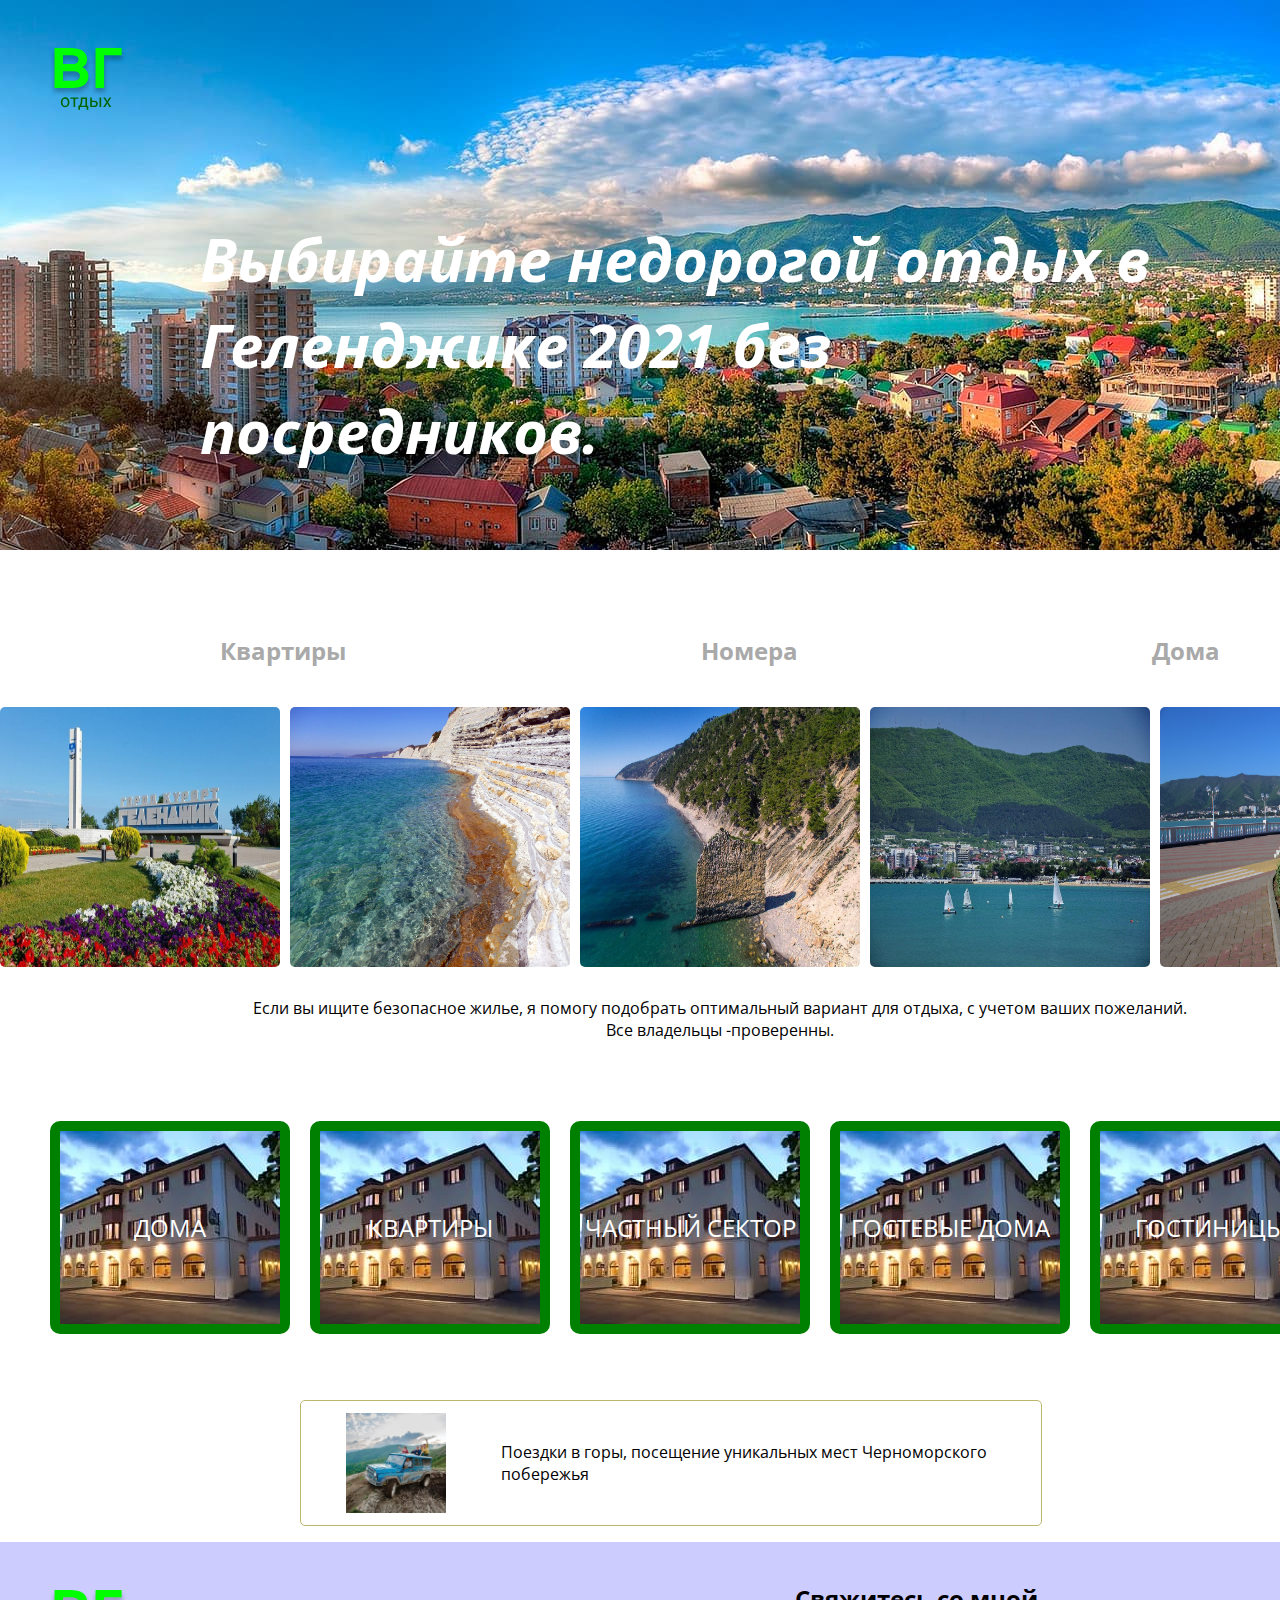
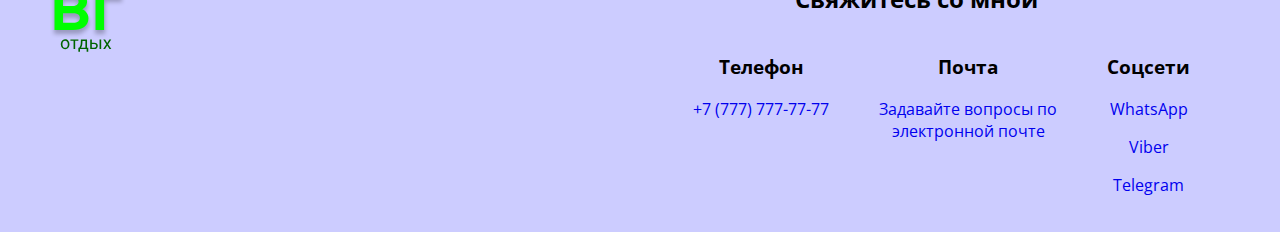
==== index.html @ 469f1034 "создал репозиторий" ====
<!DOCTYPE html>
<html lang="ru">
<head>
   <meta charset="UTF-8">
   <meta http-equiv="X-UA-Compatible" content="IE=edge">
   <meta name="viewport" content="width=device-width, initial-scale=1.0">
   <title>Отдых</title>
   <link rel="preconnect" href="https://fonts.gstatic.com">
   <link href="https://fonts.googleapis.com/css2?family=Open+Sans&display=swap" rel="stylesheet">
   <link rel="stylesheet" href="css/style.css">
</head>
<body>
   <header class="header">
      <div class="header-top">
         <a href="#" class="logo">
            <img src="images/logo.svg" alt="логотип">
         </a>
         <h1 class="header-title">Выбирайте недорогой отдых в Геленджике 2021 без посредников.</h1>
      </div>
      <nav class="navigation">
         <ul class="navigation-list">
            <li class="navigation-items">Квартиры
               <ul class="navigation-items__list">
                  <li class="navigation-items__list-item">
                     <a href="pageoneroom.html" class="list-item__flat">1-комнатные</a>
                  </li>
                  <li class="navigation-items__list-item">
                     <a href="pagetworoom.html" class="list-item__flat">2-комнатные</a>
                  </li>
                  <li class="navigation-items__list-item">
                     <a href="pagethreeroom.html" class="list-item__flat">3-комнатные</a>
                  </li>
                  <li class="navigation-items__list-item">
                     <a href="#" class="list-item__flat">Все квартиры</a>
                  </li>
               </ul>
            </li>
            <li class="navigation-items">Номера
               <ul class="navigation-items__list">
                  <li class="navigation-items__list-item">
                     <a href="#" class="list-item__room">Мини-гостиницы
                     </a>
                  </li>
                  <li class="navigation-items__list-item">
                     <a href="#" class="list-item__room">Гостевые дома
                     </a>
                  </li>
                  <li class="navigation-items__list-item">
                     <a href="#" class="list-item__room">Частный сектор
                     </a>
                  </li>
               </ul>
            </li>
            <li class="navigation-items">Дома</li>
         </ul>
      </nav>
   </header>
   
   <section class="main">
      <div class="about">
         <div class="about-foto">
            <img class="about-foto__item" src="images/stella.jpg" alt="" width="280" height="260">
            <img class="about-foto__item" src="images/coast.jpg" alt="" width="280" height="260">
            <img class="about-foto__item" src="images/rock.jpg" alt="" width="280" height="260">
            <img class="about-foto__item" src="images/sail.jpg" alt="" width="280" height="260">
            <img class="about-foto__item" src="images/waterfront.jpg" alt="" width="280" height="260">
         </div>
         <p class="about-text">Если вы ищите безопасное жилье,  я помогу подобрать оптимальный вариант для отдыха, с учетом ваших пожеланий.
            Все владельцы -проверенны.</p>
      </div>
      <div class="enumeration">
         <ul class="enumeration-list">
            <li class="enumeration-items">
               <a href="" class="enumeration-link">
                  Дома
               </a>
            </li>
            <li class="enumeration-items">
               <a href="" class="enumeration-link">
                  Квартиры
               </a>
            </li>
            <li class="enumeration-items">
               <a href="" class="enumeration-link">
                  Частный сектор
               </a>
            </li>
            <li class="enumeration-items">
               <a href="" class="enumeration-link">
                  Гостевые дома
               </a>
            </li>
            <li class="enumeration-items">
               <a href="" class="enumeration-link">
                  гостиницы
               </a>
            </li>
         </ul>
      </div>
      <div class="addition">
         <p class="addition-text__voyage">Поездки в горы, посещение уникальных мест Черноморского побережья</p>
      </div>
   </section>
   
   <footer class="footer">
      <div class="footer-logo">
         <a href="index.html">
            <img src="images/logo.svg" alt="логотип">
         </a>
      </div>
      <div class="footer-contacts">
         <h2 class="footer-contacts__title">Свяжитесь со мной</h2>
         <ul class="footer-contacts__list">
         <li class="footer-contacts__item">
            <h3>Телефон</h3>
            <p><a class="list-phone__link" href="tel:+77777777777">+7 (777) 777-77-77</a></p>
         </li>
         <li class="footer-contacts__item">
            <h3>Почта</h3>
            <p><a class="list-mail__link" href="mailto:vlad@htmlbook.ru">Задавайте вопросы по<br> электронной почте</a></p>
         </li>
         <li class="footer-contacts__item">
            <h3>Соцсети</h3>
            <p><a class="list-social__whatsapp" href="https://wa.me/77777777777">WhatsApp</a></p>
            <p><a class="list-social__viber" title="Viber" href="viber://add?number=120345678910">Viber</a></p>
            <p><a class="list-social__telegram" title="Telegram" href="tg://resolve?domain=nikname">Telegram</a></p>
         </li>
         </ul>
      </div>
   </footer>
</div>
   <script src="js/index.js"></script>
</body>
</html>
---- css/style.css ----
body {
  width: 1440px;
  margin: 0 auto;
  font-family: "Open Sans", sans-serif;
}

ul {
  margin: 0;
  padding: 0;
}

li {
  list-style: none;
}

a {
  text-decoration: none;
}

.container {
  width: 1200px;
  height: 100%;
  margin: 0 auto;
  background: #e3fefa;
}

.header-top {
  width: 1340px;
  height: 100%;
  margin: 0 auto;
  padding: 20px 50px;
  color: #ffffff;
  background-image: url("../images/gelendjik.jpg");
  background-repeat: no-repeat;
}

.header-page {
  padding: 20px 40px;
  display: flex;
  flex-wrap: wrap;
}

.logo {
  border-color: transparent;
}

.header-title {
  padding: 60px 150px;
  font-size: 60px;
  font-style: italic;
  line-height: 86px;
}

.navigation {
  width: 1000px;
  margin: 0 auto;
}

.navigation-list {
  display: flex;
  flex-wrap: nowrap;
  justify-content: space-between;
}

.navigation-items {
  display: grid;
  position: relative;
  padding: 40px 0;
  font-size: 24px;
  font-weight: 700;
  color: darkgrey;
}

.navigation-items:hover {
  color: #000000;
}

.navigation-items__list {
  width: 300px;
  display: none;
  position: absolute;
  top: 100%;
}

.active .navigation-items__list {
  display: block;
  top: 100px;
  left: -80px;
}

.navigation-items__list-item {
  margin: 5px 0;
  background-color: #ffffff;
  border: 1px solid #c0c0c0;
  border-radius: 5px;
}

.list-item__flat,
.list-item__room {
  display: block;
  padding: 15px 10px 15px 20px;
  font-size: 16px;
  color: #000000;
}

.list-item__flat:hover,
.list-item__room:hover {
  color: #228b22;
}

.promo {
  padding: 60px 200px;
  text-align: center;
  background: linear-gradient(45deg, #00f260, #0575e6);
}

.about-foto {
  display: flex;
  flex-wrap: wrap;
  justify-content: space-between;
}

.about-foto__item {
  border-radius: 5px;
}

.about-title {
  width: 400px;
  padding: 60px 100px;
}
.about-text {
  width: 950px;
  margin: 0 auto;
  padding: 30px 0;
  text-align: center;
}

.about-last {
  width: 710px;
  padding: 30px 280px;
  text-align: center;
}

.enumeration {
  margin: 0 auto;
  padding: 40px 40px;
}
.enumeration-list {
  display: flex;
  flex-wrap: wrap;
}
.enumeration-items {
  margin: 10px 10px;
  text-align: center;
}

.enumeration-link:hover {
  border: 10px solid blue;
}
.enumeration-link {
  display: block;
  width: 220px;
  padding: 80px 0;
  font-size: 24px;
  font-weight: 400;
  color: #ffffff;
  text-transform: uppercase;
  background-image: url("../images/hotel.jpg");
  background-repeat: no-repeat;
  background-color: lawngreen;
  border: 10px solid green;
  border-radius: 10px;
}

.description {
  padding: 20px 250px;
}

.addition {
  margin: 0 auto;
  padding-left: 300px;
}
.addition-text__voyage {
  width: 500px;
  padding: 40px 40px 40px 200px;
  position: relative;
  border: 1px solid #bdb76b;
  border-radius: 5px;
}

.addition-text__voyage::before {
  position: absolute;
  content: "";
  top: 12px;
  left: 45px;
  width: 100px;
  height: 100px;
  background-image: url("../images/yaz.jpg");
  background-position: center center;
  background-size: cover;
  background-repeat: no-repeat;
}

.catalog-title {
  text-align: center;
}

.catalog-list {
  display: flex;
  flex-direction: column;
}

.catalog-item {
  min-width: 600px;
  margin: 30px auto;
  padding: 10px 40px;
  border: 1px solid #0575e6;
  border-radius: 5px;
  display: flex;
}

.catalog-item:hover {
  border: 1px solid #00f260;
}

.catalog-item__link-image {
  margin-right: 20px;
}
.catalog-item__link-text {
  padding: 0;
  margin: 0;
}

.icon-groop__list {
  margin-bottom: 20px;
  display: flex;
  flex-wrap: wrap;
  justify-content: space-between;
}

.icon-groop__item {
  position: relative;
}

.icon-groop__text {
  width: 140px;
  padding: 5px 0;
  border-radius: 3px;
  background-color: rgb(28, 165, 74);
  text-align: center;
  color: #ffffff;
  position: absolute;
  opacity: 0;
  visibility: hidden;
  top: -30px;
}

.icon-groop__item:hover .icon-groop__text {
  opacity: 1;
  visibility: visible;
  z-index: 1;
}

.page-oneroom__images {
  padding: 20px 200px;
  display: flex;
  flex-wrap: wrap;
  justify-content: space-between;
}
.footer {
  padding: 20px 50px;
  display: flex;
  flex-wrap: wrap;
  justify-content: space-between;
  background-color: #ccccff;
}

.footer-contacts {
  margin-right: 100px;
  padding: 0 100px;
}
.footer-contacts__title {
  text-align: center;
}
.footer-contacts__list {
  display: flex;
  flex-wrap: wrap;
  justify-content: space-between;
}
.footer-contacts__item {
  text-align: center;
}

.footer-contacts__item:nth-child(n + 1) {
  margin-left: 50px;
}
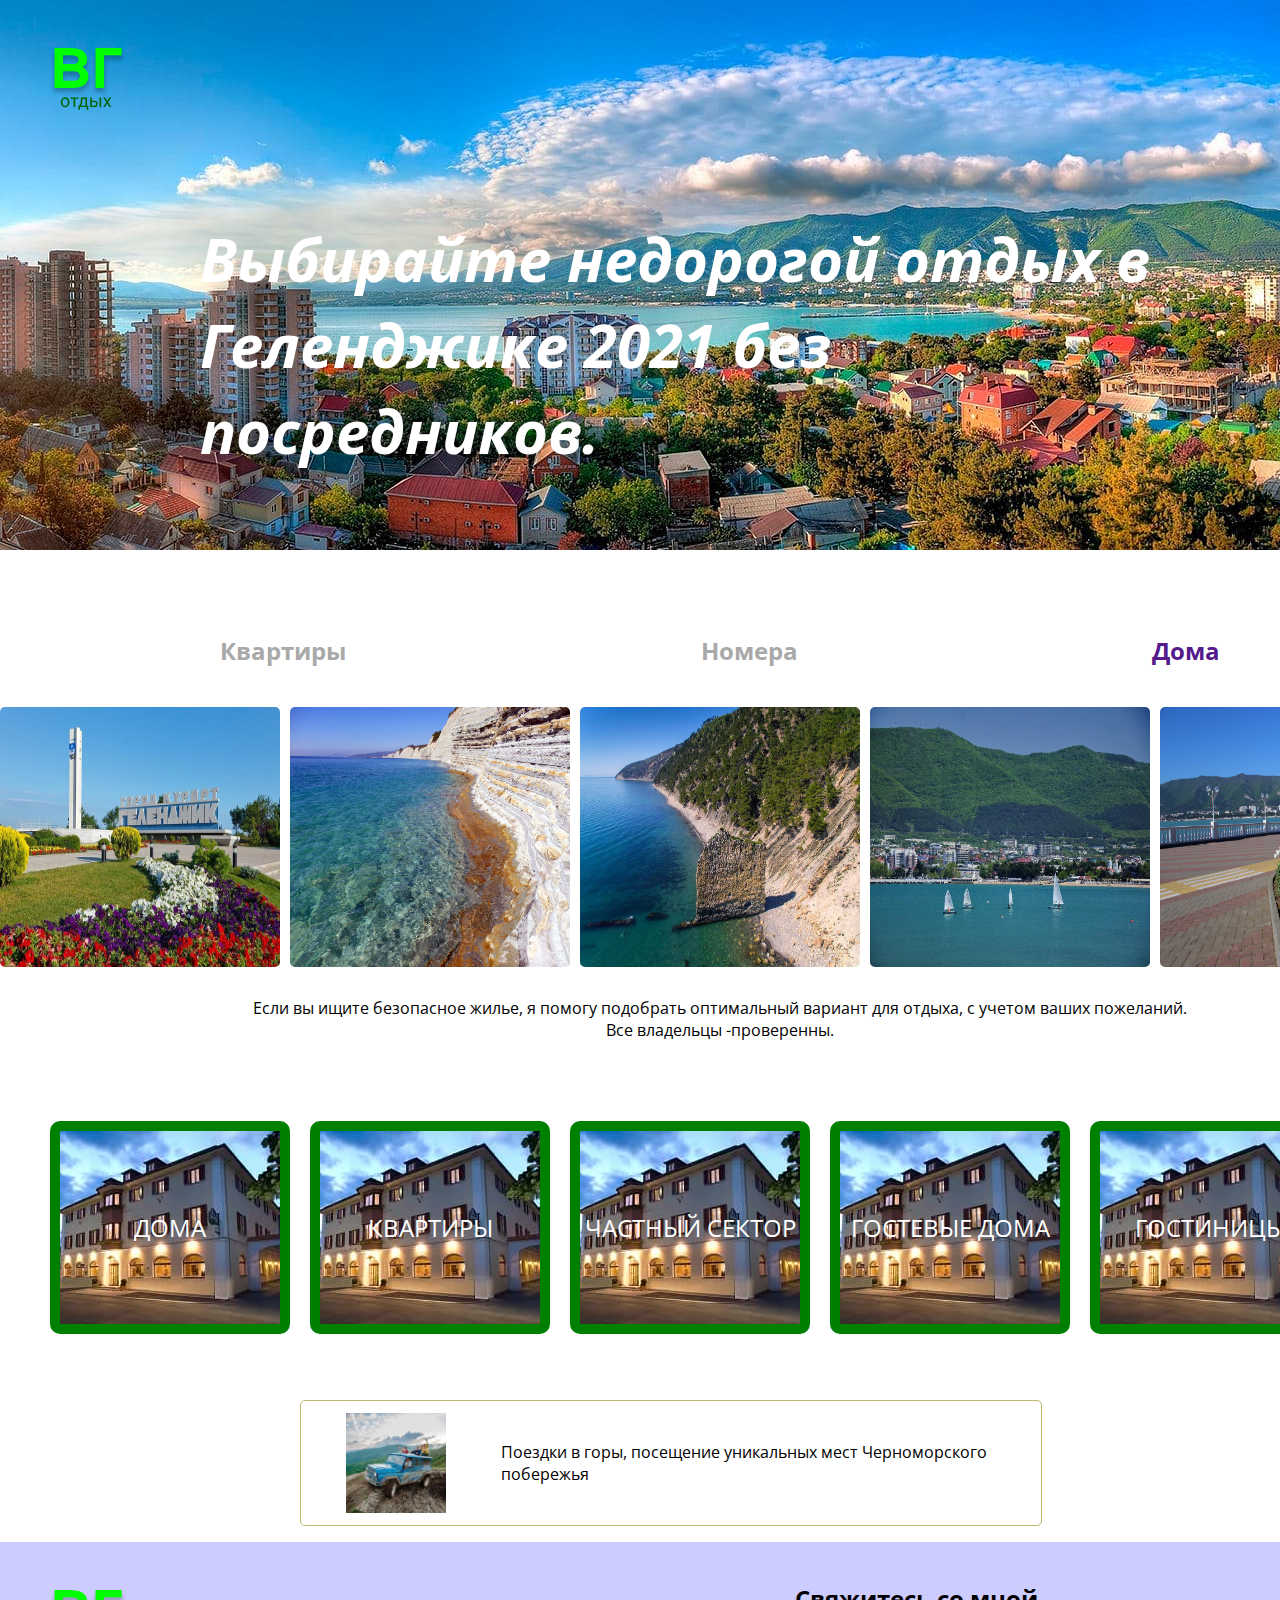
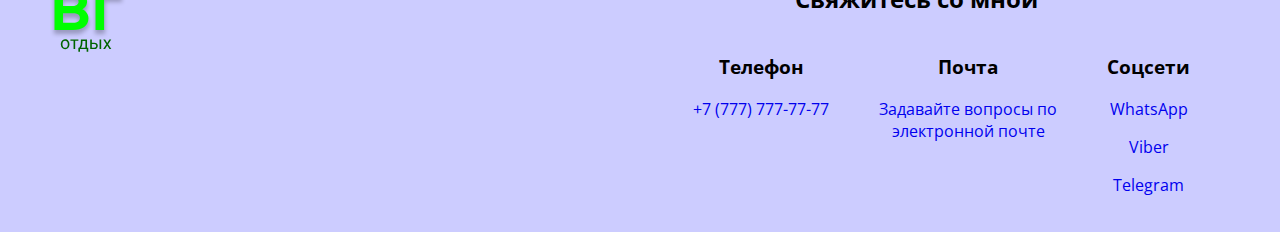
==== commit 2e8a17ed: "добавил ссылку" ====
--- a/index.html
+++ b/index.html
@@ -51,7 +51,9 @@
                   </li>
                </ul>
             </li>
-            <li class="navigation-items">Дома</li>
+            <li class="navigation-items">
+               <a href="">Дома</a>
+               </li>
          </ul>
       </nav>
    </header>
